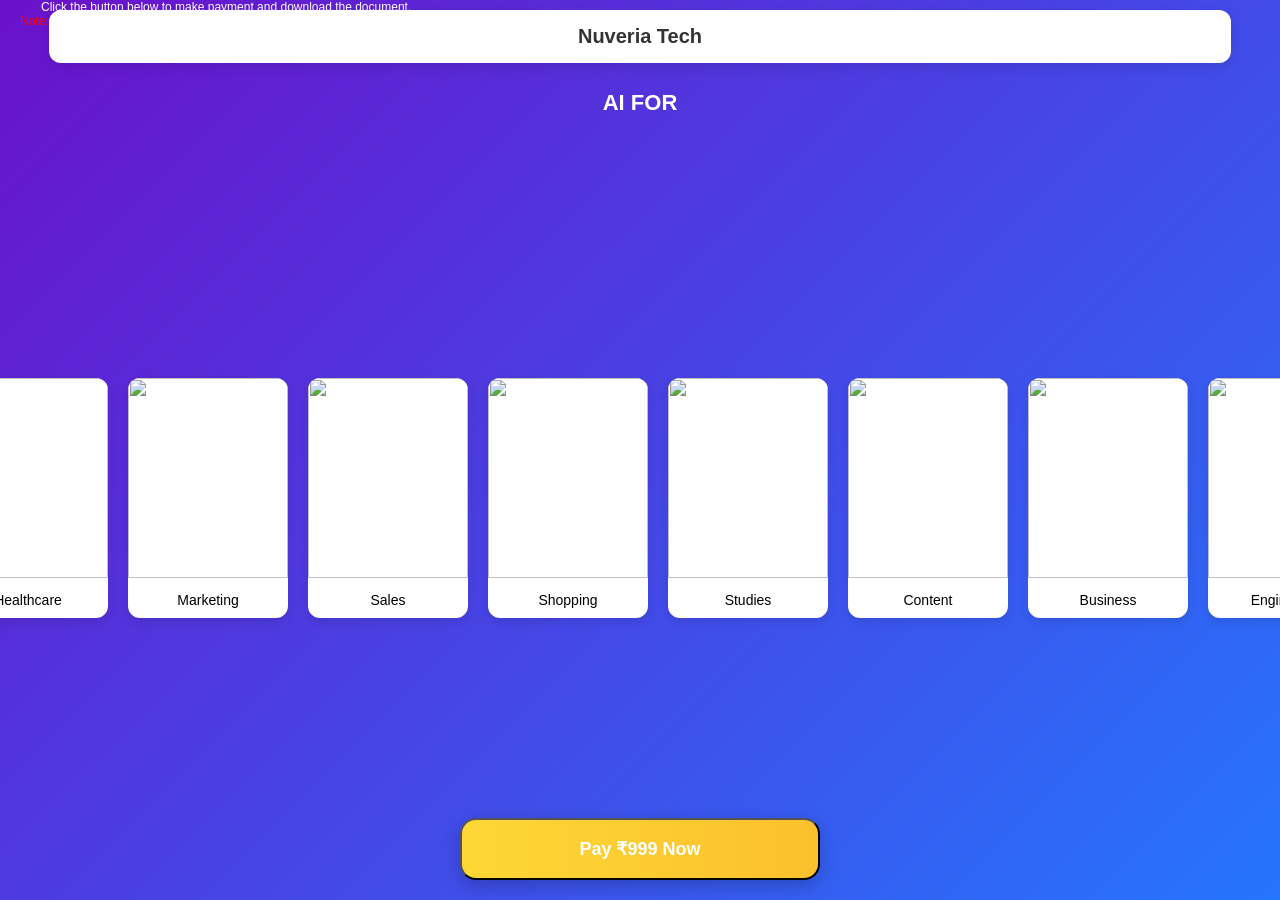
==== index.html @ c8384378 "Force update index.html" ====
<!-- <!DOCTYPE html>
<html lang="en">
<head>
  <meta charset="UTF-8" />
  <meta name="viewport" content="width=device-width, initial-scale=1.0"/>
  <title>Card Grid with UPI</title>
  <link rel="stylesheet" href="style.css" />
</head>
<body>
  <div class="container">
    <div class="card">
      <img src="https://source.unsplash.com/200x200/?beach" alt="">
      <p>Hello</p>
    </div>

    <div class="card">
      <img src="https://source.unsplash.com/200x200/?path" alt="">
      <p>Hello</p>
    </div>

    <div class="card">
      <img src="https://source.unsplash.com/200x200/?laptop" alt="">
      <p>Hello</p>
    </div>

    <div class="card">
      <img src="https://source.unsplash.com/200x200/?mountain" alt="">
      <p>Hello</p>
    </div>

     UPI Payment Card -->
    <!-- <a href="upi://pay?pa=mdsulaiman5134-1@okhdfcbank&pn=QNEST&am=999&cu=INR">
      <div class="card center" style="cursor:pointer; background-color: #d4edda; text-align:center;">
        <h2>Pay</h2>
        <p>Click to pay ₹999</p>
      </div>
    </a>

    
    <div class="card">
      <img src="https://source.unsplash.com/200x200/?plant" alt="">
      <p>Hello</p>
    </div>

    <div class="card">
      <img src="https://source.unsplash.com/200x200/?city" alt="">
      <p>Hello</p>
    </div>

    <div class="card">
      <img src="https://source.unsplash.com/200x200/?sunset" alt="">
      <p>Hello</p>
    </div>
  </div>
</body>
</html> -->
<!-- <!DOCTYPE html>
<html lang="en">
<head>
  <meta charset="UTF-8" />
  <meta name="viewport" content="width=device-width, initial-scale=1.0"/>
  <title>Centered Pay Card Grid</title>
  <style>
    body {
      font-family: 'Segoe UI', sans-serif;
      background-color: #f3f3f3;
      margin: 0;
      display: flex;
      flex-direction: column;
      align-items: center;
    }

    .navbar {
      width: 100%;
      background: #fff;
      display: flex;
      justify-content: flex-end;
      padding: 15px 30px;
      box-shadow: 0 2px 6px rgba(0,0,0,0.1);
    }

    .navbar a {
      margin-left: 20px;
      text-decoration: none;
      color: #333;
      font-weight: bold;
    }

    .grid {
      display: grid;
      grid-template-columns: repeat(3, 1fr);
      grid-template-rows: repeat(3, 1fr);
      gap: 20px;
      margin: 40px;
      max-width: 800px;
      width: 100%;
    }

    .card {
      background-color: white;
      border-radius: 12px;
      overflow: hidden;
      box-shadow: 0 4px 10px rgba(0,0,0,0.1);
      text-align: center;
      padding: 15px;
    }

    .card img {
      width: 100%;
      height: 120px;
      object-fit: cover;
    }

    .card p {
      margin-top: 8px;
      font-size: 16px;
      color: #333;
    }

    .pay {
      grid-column: 2;
      grid-row: 2;
      font-size: 20px;
      font-weight: bold;
      background-color: #fdd835;
    }
    @keyframes float {
  0%   { transform: translateY(0px); }
  50%  { transform: translateY(-10px); }
  100% { transform: translateY(0px); }
}

.card {
  background-color: white;
  border-radius: 12px;
  overflow: hidden;
  box-shadow: 0 4px 10px rgba(0,0,0,0.1);
  text-align: center;
  padding: 15px;
  animation: float 3s ease-in-out infinite;
}

.pay {
  grid-column: 2;
  grid-row: 2;
  font-size: 20px;
  font-weight: bold;
  background-color: #fdd835;
  animation: none; /* Disable float animation for center */
}

  </style>
</head>
<body>
  <div class="navbar">
    <a href="#">Home</a>
    <a href="#">About</a>
    <a href="#">Contact</a>
  </div>

  <div class="grid">
    <div class="card"><img src="img1.jpg" alt="Top Left"><p>Card 1</p></div>
    <div class="card"><img src="img2.jpg" alt="Top Center"><p>Card 2</p></div>
    <div class="card"><img src="img3.jpg" alt="Top Right"><p>Card 3</p></div>
    <div class="card"><img src="img4.jpg" alt="Middle Left"><p>Card 4</p></div>
    <div class="card pay"><p>Pay</p><p>Action</p></div>
    <div class="card"><img src="img5.jpg" alt="Middle Right"><p>Card 5</p></div>
    <div class="card"><img src="img6.jpg" alt="Bottom Left"><p>Card 6</p></div>
    <div class="card"><img src="img7.jpg" alt="Bottom Center"><p>Card 7</p></div>
    <div class="card"><img src="img8.jpg" alt="Bottom Right"><p>Card 8</p></div>
  </div>
</body>
</html> -->
<!-- <!DOCTYPE html>
<html lang="en">
<head>
  <meta charset="UTF-8" />
  <meta name="viewport" content="width=device-width, initial-scale=1.0"/>
  <title>Fixed Floating Cards</title>
  <style>
    * {
      box-sizing: border-box;
    }

    body {
      margin: 0;
      background: #f3f3f3;
      font-family: 'Segoe UI', sans-serif;
      overflow: hidden;
    }

    .navbar {
      width: 100%;
      background: #fff;
      display: flex;
      justify-content: flex-end;
      padding: 15px 30px;
      box-shadow: 0 2px 6px rgba(0,0,0,0.1);
      position: sticky;
      top: 0;
      z-index: 10;
    }

    .navbar a {
      margin-left: 20px;
      text-decoration: none;
      color: #333;
      font-weight: bold;
    }

    .canvas {
      position: relative;
      width: 100vw;
      height: 100vh;
      display: grid;
      grid-template-columns: repeat(3, 1fr);
      grid-template-rows: repeat(3, 1fr);
      gap: 20px;
      padding: 40px;
    }

    .card {
      width: 100%;
      max-width: 160px;
      background: white;
      border-radius: 10px;
      padding: 10px;
      box-shadow: 0 4px 10px rgba(0,0,0,0.1);
      text-align: center;
      animation: float 3s ease-in-out infinite;
      justify-self: center;
      align-self: center;
    }

    .card img {
      width: 100%;
      height: 100px;
      object-fit: cover;
      border-radius: 6px;
    }

    .card p {
      margin: 6px 0 0;
      font-size: 14px;
    }

    .pay {
      background-color: #fdd835;
      font-weight: bold;
      animation: none;
      z-index: 5;
    }

    @keyframes float {
      0% { transform: translateY(0); }
      50% { transform: translateY(-8px); }
      100% { transform: translateY(0); }
    }

    /* Place cards using grid-area names (optional for more control) */
  </style>
</head>
<body>
  <div class="navbar">
    <a href="#">Home</a>
    <a href="#">About</a>
    <a href="#">Contact</a>
  </div>

  <div class="canvas">
    <div class="card"><img src="https://source.unsplash.com/140x100/?forest" alt="1"><p>Card 1</p></div>
    <div class="card"><img src="https://source.unsplash.com/140x100/?beach" alt="2"><p>Card 2</p></div>
    <div class="card"><img src="https://source.unsplash.com/140x100/?sunset" alt="3"><p>Card 3</p></div>
    <div class="card"><img src="https://source.unsplash.com/140x100/?plant" alt="4"><p>Card 4</p></div>
     -->
    <!-- Center Card -->
    <!-- <div class="card pay"><p>Pay</p><p>Click to pay ₹999</p></div>
    
    <div class="card"><img src="https://source.unsplash.com/140x100/?path" alt="5"><p>Card 5</p></div>
    <div class="card"><img src="https://source.unsplash.com/140x100/?city" alt="6"><p>Card 6</p></div>
    <div class="card"><img src="https://source.unsplash.com/140x100/?laptop" alt="7"><p>Card 7</p></div>
    <div class="card"><img src="https://source.unsplash.com/140x100/?mountain" alt="8"><p>Card 8</p></div>
  </div>
</body>
</html> -->
<!-- <!DOCTYPE html>
<html lang="en">
<head>
  <meta name="viewport" content="width=device-width, initial-scale=1.0"/>
  <style>
    body {
      margin: 0;
      font-family: sans-serif;
      background: #f3f3f3;
      display: flex;
      flex-direction: column;
      height: 100vh;
    }

    .carousel-container {
      flex: 1;
      overflow-x: auto;
      display: flex;
      align-items: center;
      padding: 20px;
      scroll-snap-type: x mandatory;
      scroll-behavior: smooth;
    }

    .card {
      flex: 0 0 auto;
      width: 180px;
      margin: 0 10px;
      background: white;
      border-radius: 12px;
      box-shadow: 0 4px 10px rgba(0,0,0,0.1);
      scroll-snap-align: center;
      transition: transform 0.3s, box-shadow 0.3s;
    }

    .card img {
      width: 100%;
      border-top-left-radius: 12px;
      border-top-right-radius: 12px;
    }

    .card p {
      text-align: center;
      padding: 10px;
    }

    .carousel-container:has(.card:hover) .card {
      transform: scale(0.9);
    }

    .card:hover {
      transform: scale(1.1);
      box-shadow: 0 8px 20px rgba(0,0,0,0.2);
      z-index: 10;
    }

    .pay-card {
      background: #fdd835;
      padding: 15px;
      text-align: center;
      font-weight: bold;
      position: sticky;
      bottom: 0;
      z-index: 100;
      box-shadow: 0 -2px 6px rgba(0,0,0,0.1);
    }
  </style>
</head>
<body>

  <div class="carousel-container" id="carousel">
    <div class="card"><img src="https://source.unsplash.com/180x100/?forest"><p>Card 1</p></div>
    <div class="card"><img src="https://source.unsplash.com/180x100/?beach"><p>Card 2</p></div>
    <div class="card"><img src="https://source.unsplash.com/180x100/?sunset"><p>Card 3</p></div>
    <div class="card"><img src="https://source.unsplash.com/180x100/?plant"><p>Card 4</p></div>
    <div class="card"><img src="https://source.unsplash.com/180x100/?mountain"><p>Card 5</p></div>
  Duplicate for seamless loop -->
    <!-- <div class="card"><img src="https://source.unsplash.com/180x100/?forest"><p>Card 1</p></div>
    <div class="card"><img src="https://source.unsplash.com/180x100/?beach"><p>Card 2</p></div>
  </div>

  <div class="pay-card">
    Pay ₹999 Now
  </div>

  <script>
    const carousel = document.getElementById('carousel');
    let scrollSpeed = 1; // lower = slower

    function autoScroll() {
      carousel.scrollLeft += scrollSpeed;
      // If reached end, reset to start
      if (carousel.scrollLeft >= carousel.scrollWidth - carousel.clientWidth) {
        carousel.scrollLeft = 0;
      }
      requestAnimationFrame(autoScroll);
    }

    autoScroll();
  </script>
</body>

</html> -->
<!DOCTYPE html>
<html lang="en">
<head>
  
  <meta charset="UTF-8" />
  <meta name="viewport" content="width=device-width, initial-scale=1.0"/>
  <script src="https://checkout.razorpay.com/v1/checkout.js"></script>
  <title>Nuveria Tech</title>
  <style>
   body {
  margin: 0;
  font-family: 'Poppins', sans-serif;
  background: linear-gradient(135deg, #6a11cb 0%, #2575fc 100%);
  min-height: 100vh;
  display: flex;
  flex-direction: column;
  overflow-x: hidden;
  overflow-y: auto;
}
/* body::before {
  content: '';
  position: fixed;
  top: 0;
  left: 0;
  width: 100%;
  height: 100%;
  background: radial-gradient(circle at 20% 30%, rgba(255, 255, 255, 0.05), transparent 40%),
              radial-gradient(circle at 80% 70%, rgba(255, 255, 255, 0.04), transparent 40%);
  z-index: -1;
  pointer-events: none;
} */





    .carousel-container {
      display: flex;
      overflow-x: hidden;
      white-space: nowrap;
      scroll-behavior: auto;
      padding: 40px 0;
      flex: 1;
      align-items: center;
      position: relative;
    }

    .card {
      flex: 0 0 auto;
      width: 160px;
      margin: 0 10px;
      background: white;
      border-radius: 12px;
      box-shadow: 0 4px 10px rgba(0,0,0,0.1);
      transition: transform 0.3s, box-shadow 0.3s;
      text-align: center;
      transform: scale(1);
    }

    .card img {
      width: 100%;
      height: 200px;
      border-top-left-radius: 12px;
      border-top-right-radius: 12px;
      object-fit: cover;
    }

    .card p {
      margin: 10px 0;
      font-size: 14px;
    }

    .card.active {
      transform: scale(1.15);
      box-shadow: 0 6px 20px rgba(0, 0, 0, 0.2);
      z-index: 1;
    }


    .header-card {
  position: fixed;
  top: 0;
  left: 10px;
  right: 10px;
  margin: 10px auto;
  background: white;
  color: #333;
  font-weight: bold;
  font-size: 20px;
  text-align: center;
  padding: 15px;
  border-radius: 12px;
  box-shadow: 0 4px 12px rgba(0,0,0,0.1);
  z-index: 20;
  max-width: 90%;
}


.pay-card {
  position: fixed;
  bottom: 20px;
  left: 20px;
  right: 20px;
  margin: auto;
  background: linear-gradient(to right, #fdd835, #fbc02d);
  text-align: center;
  font-weight: bold;
  padding: 18px;
  font-size: 18px;
  color: white;
  text-decoration: none;
  border-radius: 16px;
  box-shadow: 0 6px 18px rgba(0, 0, 0, 0.2);
  z-index: 10;
  max-width: 360px;
  transition: transform 0.2s ease, box-shadow 0.2s ease;
}

.pay-card:hover {
  transform: scale(1.03);
  box-shadow: 0 8px 24px rgba(0, 0, 0, 0.3);
  background: linear-gradient(to right, #fbc02d, #fdd835);
}

  </style>
</head>
<body>
  <div class="header-card">
    Nuveria Tech
  </div>
  <div style="text-align: center; font-size: 22px; font-weight: bold; margin-top: 90px; margin-bottom: -20px; color: #ffffff;">
    AI FOR
  </div>
  
  
  
  <div class="carousel-container" id="carousel">
    <!-- First set (original) -->
    <div class="card"><img src="https://services.brieflands.com/cdn/serve/316a3/23036b74d4c390209c0a039803bdeee601fcbb7d/Artificial%20Intelligence%20in%20Medicine%20The%20Future%20of%20Healthcare.jpeg"><p>Healthcare</p></div>
    <div class="card"><img src="https://gkmit.s3.ap-south-1.amazonaws.com/blog/articles/role-of-artificial-intelligence-ai-in-digital-marketing.png"><p>Marketing</p></div>
    <div class="card"><img src="https://tse3.mm.bing.net/th/id/OIP.BgaVU4urtdWelh6Ujl7w_QHaFh?rs=1&pid=ImgDetMain&o=7&rm=3"><p>Sales</p></div>
    <div class="card"><img src="https://img.freepik.com/premium-photo/robot-ai-strolling-down-shopping-district-sidewalk-with-colorful-shopping-bags_1118800-3185.jpg"><p>Shopping</p></div>
    <div class="card"><img src="https://uploads-ssl.webflow.com/608353cb0067e32edaa3e4c9/619518f59591bd962396074d_Content%20Images%20-%20Which%20AI%20Is%20Learn%20by%20Its%20Own%20(2).jpg"><p>Studies</p></div>
    <div class="card"><img src="https://tse4.mm.bing.net/th/id/OIP.P_VBnuedx8YkzdFWtx4uAQHaE8?rs=1&pid=ImgDetMain&o=7&rm=3"><p>Content</p></div>
    <div class="card"><img src="https://tse4.mm.bing.net/th/id/OIP.8j4a8fmRuPJq64X3dWqZVQHaEO?rs=1&pid=ImgDetMain&o=7&rm=3"><p>Business</p></div>
    <div class="card"><img src="https://tse4.mm.bing.net/th/id/OIP.hZO01-mLD9NF1LNc8VGB8AHaE8?rs=1&pid=ImgDetMain&o=7&rm=3"><p>Engineering</p></div>
    <div class="card"><img src="https://e1.pxfuel.com/desktop-wallpaper/181/120/desktop-wallpaper-awesome-47-financial-finance.jpg"><p>Finance</p></div>
    <div class="card"><img src="https://www.thestatesman.com/wp-content/uploads/2020/08/LAW.jpg"><p>Law</p></div>
  </div>
  
  <div style="text-align: center;position: fixed; margin-bottom: 75px; font-size: 12px; padding: 0 20px 10px; color: #ffffff;">
    Click the button below to make payment and download the document.<br>
    <span style="color: red;">Note: Document will get automatically downloaded once the payment is done.</span>
  </div>

  
  <!-- <button class="pay-card" onclick="startRazorpay()">Pay ₹999 Now</button> -->
  <button class="pay-card" id="payBtn" onclick="askReferral()">Pay ₹999 Now</button>


  <script>
    const carousel = document.getElementById('carousel');
    let scrollSpeed = 1;
    let isPaused = false;
    let lastCenteredCard = null;

    // Clone cards at the end for infinite scroll illusion
    const originalCards = Array.from(document.querySelectorAll('.card'));
    originalCards.forEach(card => {
      const clone = card.cloneNode(true);
      carousel.appendChild(clone);
    });

    // Scroll to first card manually
    window.addEventListener('load', () => {
      carousel.scrollLeft = 0;
      requestAnimationFrame(autoScroll);
    });

    function getCenterCard() {
      const center = carousel.getBoundingClientRect().left + carousel.clientWidth / 2;
      let closest = null, minDistance = Infinity;

      document.querySelectorAll('.card').forEach(card => {
        const rect = card.getBoundingClientRect();
        const cardCenter = rect.left + rect.width / 2;
        const distance = Math.abs(center - cardCenter);
        if (distance < minDistance) {
          minDistance = distance;
          closest = card;
        }
      });

      return closest;
    }

    function autoScroll() {
      if (!isPaused) {
        carousel.scrollLeft += scrollSpeed;
      }

      const centerCard = getCenterCard();
      const center = carousel.getBoundingClientRect().left + carousel.clientWidth / 2;
      const cardCenter = centerCard.getBoundingClientRect().left + centerCard.offsetWidth / 2;
      const isCentered = Math.abs(center - cardCenter) < 2;

      if (isCentered && centerCard !== lastCenteredCard && !isPaused) {
        isPaused = true;
        lastCenteredCard = centerCard;

        document.querySelectorAll('.card').forEach(c => c.classList.remove('active'));
        centerCard.classList.add('active');

        setTimeout(() => {
          isPaused = false;
          centerCard.classList.remove('active');
        }, 1000); // 1 second pause
      }

      // Reset when we scroll past clones
      if (carousel.scrollLeft >= carousel.scrollWidth - carousel.clientWidth - 5) {
        carousel.scrollLeft = 0;
        lastCenteredCard = null;
      }

      requestAnimationFrame(autoScroll);
    }

    function startRazorpay() {
    const options = {
      "key": "rzp_live_yNs2QW1S614Wqk", // replace with your key
      "amount": finalAmount,
      "currency": "INR",
      "name": "Nuveria Tech",
      "description": "Product Purchase",
      "handler": function (response){
        alert("Payment successful! Razorpay ID: " + response.razorpay_payment_id);

        const link = document.createElement('a');
link.href = 'nuveria_tech.pdf'; // path to your local PDF
link.download = 'nuveria_tech.pdf'; // force download
document.body.appendChild(link);
link.click();
document.body.removeChild(link);

      },
      "prefill": {
        "name": "Customer Name",
        "email": "email@example.com",
        "contact": "9876543210"
      },
      "theme": {
        "color": "#fdd835"
      }
    };
    const rzp = new Razorpay(options);
    rzp.open();
  }


  let finalAmount = 99900;
const VALID_REFERRAL = "NUVERIA50";

function askReferral() {
  document.getElementById("referralPopup").style.display = "flex";
}

function showReferralInput() {
  document.getElementById("referralInputContainer").style.display = "block";
}

function continueWithoutReferral() {
  finalAmount = 999900;
  closeReferralPopup();
  startRazorpay();
}

function applyReferral() {
  const code = document.getElementById("referralCode").value.trim().toUpperCase();
  const error = document.getElementById("referralError");

  if (code === VALID_REFERRAL) {
    finalAmount = 99900; 
    error.textContent = "";
    closeReferralPopup();
    startRazorpay();
  } else {
    error.textContent = "Invalid referral code!";
  }
}

function closeReferralPopup() {
  document.getElementById("referralPopup").style.display = "none";
}


  </script>

<!-- Referral Popup -->
<div id="referralPopup" style="
  display: none;
  position: fixed;
  top: 0; left: 0; right: 0; bottom: 0;
  background: rgba(0,0,0,0.7);
  z-index: 1000;
  justify-content: center;
  align-items: center;
">
  <div style="background: white; padding: 25px; border-radius: 12px; text-align: center; max-width: 300px;">
    <p style="font-weight: bold; margin-bottom: 15px;">Do you have a referral code?</p>
    <button onclick="showReferralInput()" style="margin-bottom: 10px; padding: 8px 15px; border: none; background: #4a00e0; color: white; border-radius: 8px;">Yes, I have</button><br>
    <button onclick="continueWithoutReferral()" style="padding: 8px 15px; border: none; background: #888; color: white; border-radius: 8px;">Continue without referral</button>

    <div id="referralInputContainer" style="margin-top: 15px; display: none;">
      <input type="text" id="referralCode" placeholder="Enter referral code" style="padding: 8px; width: 100%; border-radius: 6px; border: 1px solid #ccc; margin-bottom: 10px;">
      <div id="referralError" style="color: red; font-size: 12px;"></div>
      <button onclick="applyReferral()" style="margin-top: 8px; padding: 8px 15px; border: none; background: #4a00e0; color: white; border-radius: 8px;">Apply</button>
    </div>
  </div>
</div>


</body>
</html>
---- style.css ----
body {
    margin: 0;
    padding: 0;
    font-family: 'Segoe UI', sans-serif;
    background-color: #f9f9f9;
    display: flex;
    justify-content: center;
    align-items: center;
    min-height: 100vh;
  }
  
  .container {
    display: grid;
    grid-template-columns: repeat(3, 150px);
    grid-template-rows: repeat(3, 150px);
    gap: 20px;
    position: relative;
  }
  
  .card {
    background-color: white;
    border-radius: 16px;
    box-shadow: 0 4px 20px rgba(0,0,0,0.1);
    display: flex;
    flex-direction: column;
    align-items: center;
    justify-content: center;
    overflow: hidden;
    text-align: center;
    transition: transform 0.2s ease;
}

.card:hover {
  transform: translateY(-5px);
}

.card img {
  width: 100%;
  height: 100px;
  object-fit: cover;
}

.card p {
  margin: 10px 0;
  font-weight: 500;
}

.card.center {
    grid-column: 2 / 3;
    grid-row: 2 / 3;
    background: linear-gradient(135deg, #000000, #333333);
    color: white;
    font-size: 24px;
    font-weight: bold;
    justify-content: center;
    align-items: center;
    border: 2px solid #00e676;
    box-shadow: 0 8px 30px rgba(0, 230, 118, 0.2);
    cursor: pointer;
    transition: transform 0.3s ease, box-shadow 0.3s ease;
  }
  
  .card.center:hover {
    transform: scale(1.05);
    box-shadow: 0 12px 40px rgba(0, 230, 118, 0.4);
  }
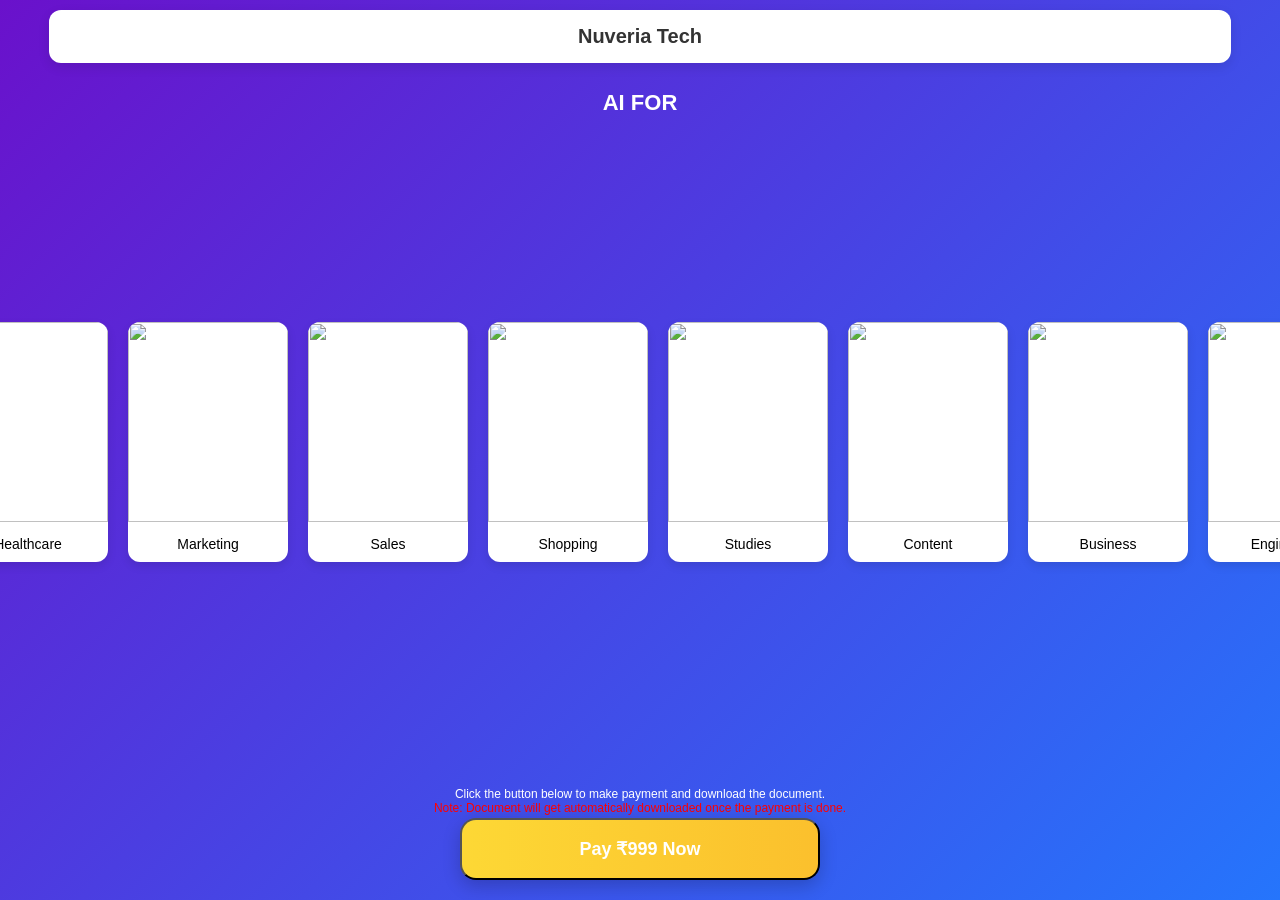
==== commit 2b20599e: "Force update index.html" ====
--- a/index.html
+++ b/index.html
@@ -536,7 +536,7 @@
     <div class="card"><img src="https://www.thestatesman.com/wp-content/uploads/2020/08/LAW.jpg"><p>Law</p></div>
   </div>
   
-  <div style="text-align: center;position: fixed; margin-bottom: 75px; font-size: 12px; padding: 0 20px 10px; color: #ffffff;">
+  <div style="text-align: center; margin-bottom: 75px; font-size: 12px; padding: 0 20px 10px; color: #ffffff;">
     Click the button below to make payment and download the document.<br>
     <span style="color: red;">Note: Document will get automatically downloaded once the payment is done.</span>
   </div>
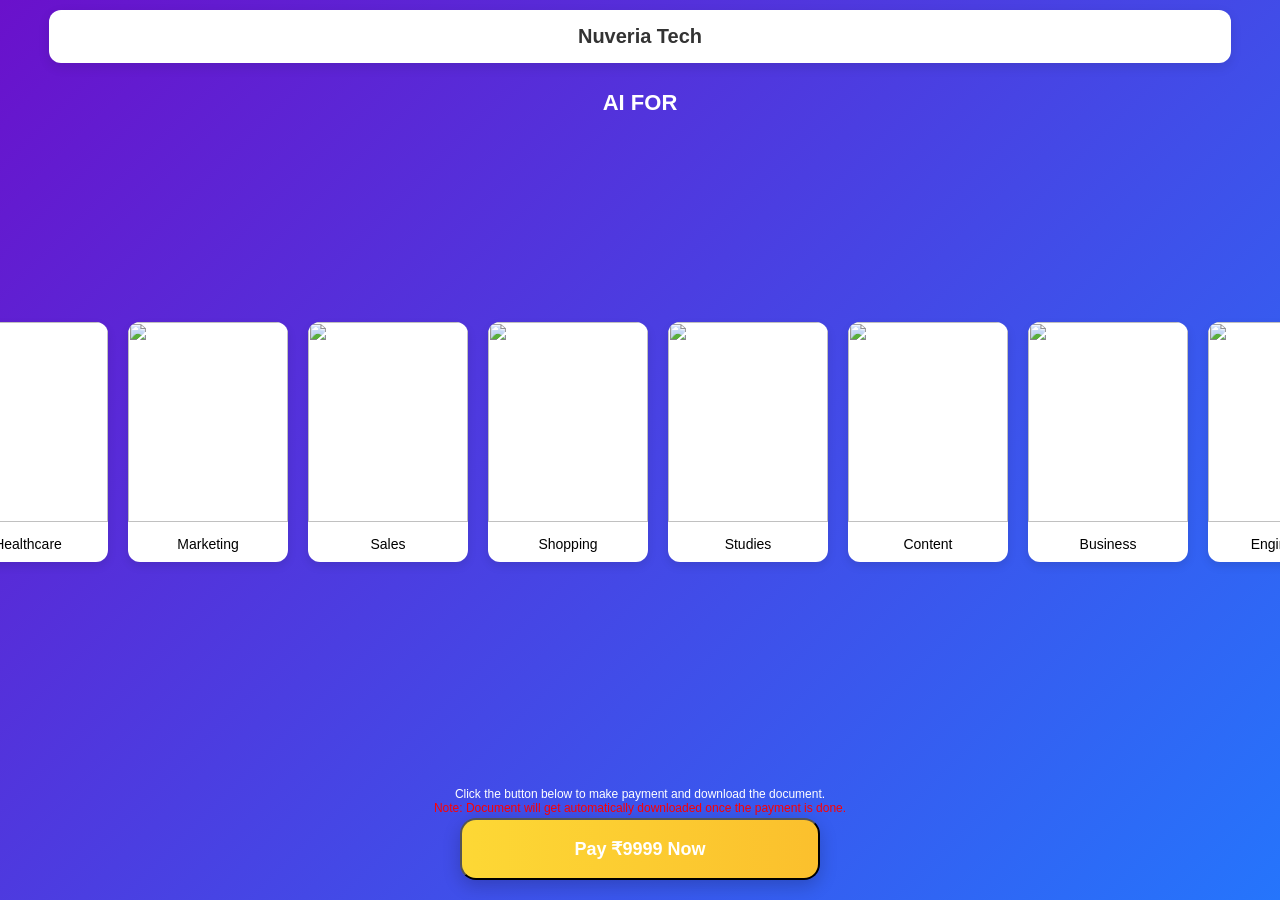
==== commit 89778d42: "Force update index.html" ====
--- a/index.html
+++ b/index.html
@@ -543,7 +543,7 @@
 
   
   <!-- <button class="pay-card" onclick="startRazorpay()">Pay ₹999 Now</button> -->
-  <button class="pay-card" id="payBtn" onclick="askReferral()">Pay ₹999 Now</button>
+  <button class="pay-card" id="payBtn" onclick="askReferral()">Pay ₹9999 Now</button>
 
 
   <script>
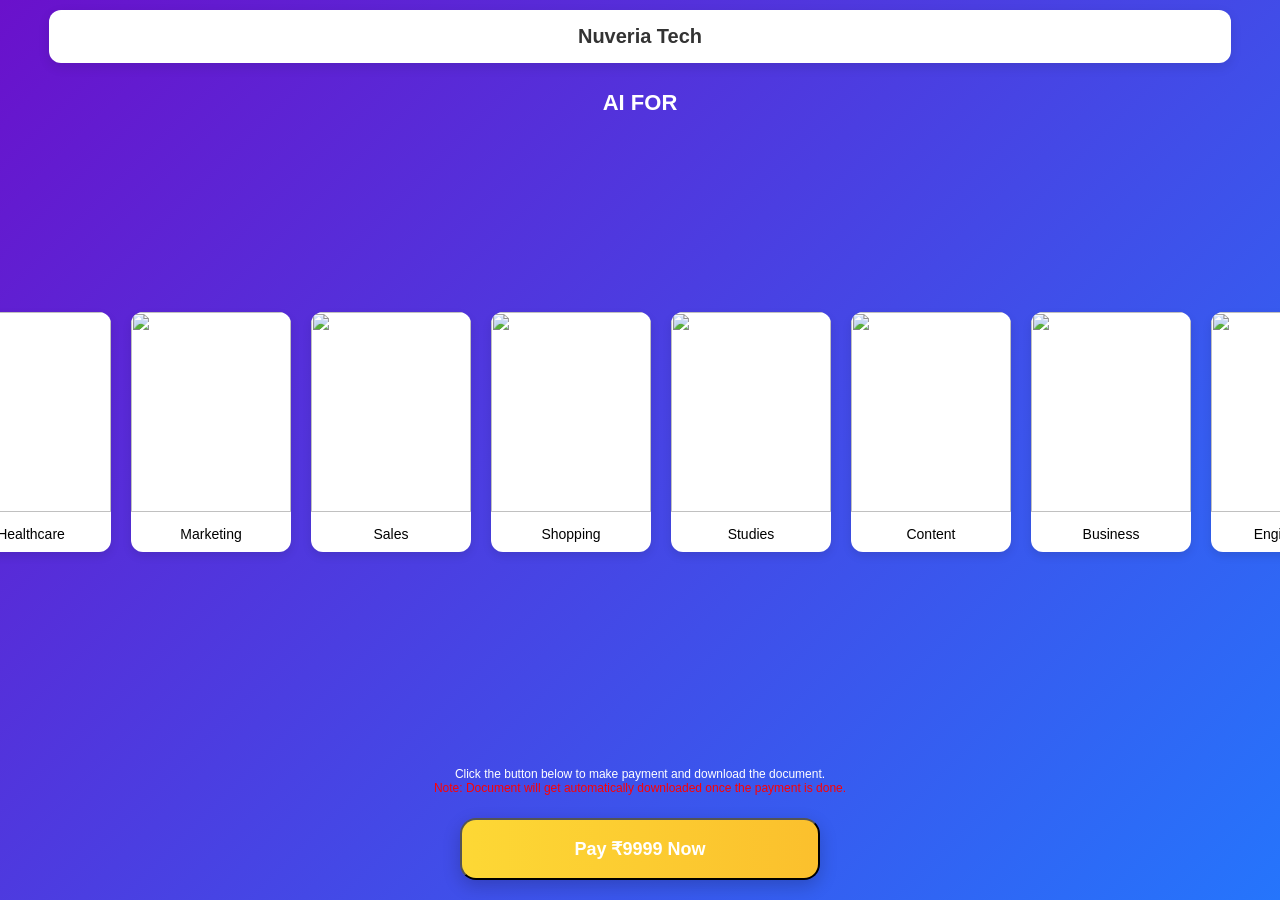
==== commit 87a2e745: "Force update index.html" ====
--- a/index.html
+++ b/index.html
@@ -536,7 +536,7 @@
     <div class="card"><img src="https://www.thestatesman.com/wp-content/uploads/2020/08/LAW.jpg"><p>Law</p></div>
   </div>
   
-  <div style="text-align: center; margin-bottom: 75px; font-size: 12px; padding: 0 20px 10px; color: #ffffff;">
+  <div style="text-align: center; margin-bottom: 95px; font-size: 12px; padding: 0 20px 10px; color: #ffffff;">
     Click the button below to make payment and download the document.<br>
     <span style="color: red;">Note: Document will get automatically downloaded once the payment is done.</span>
   </div>
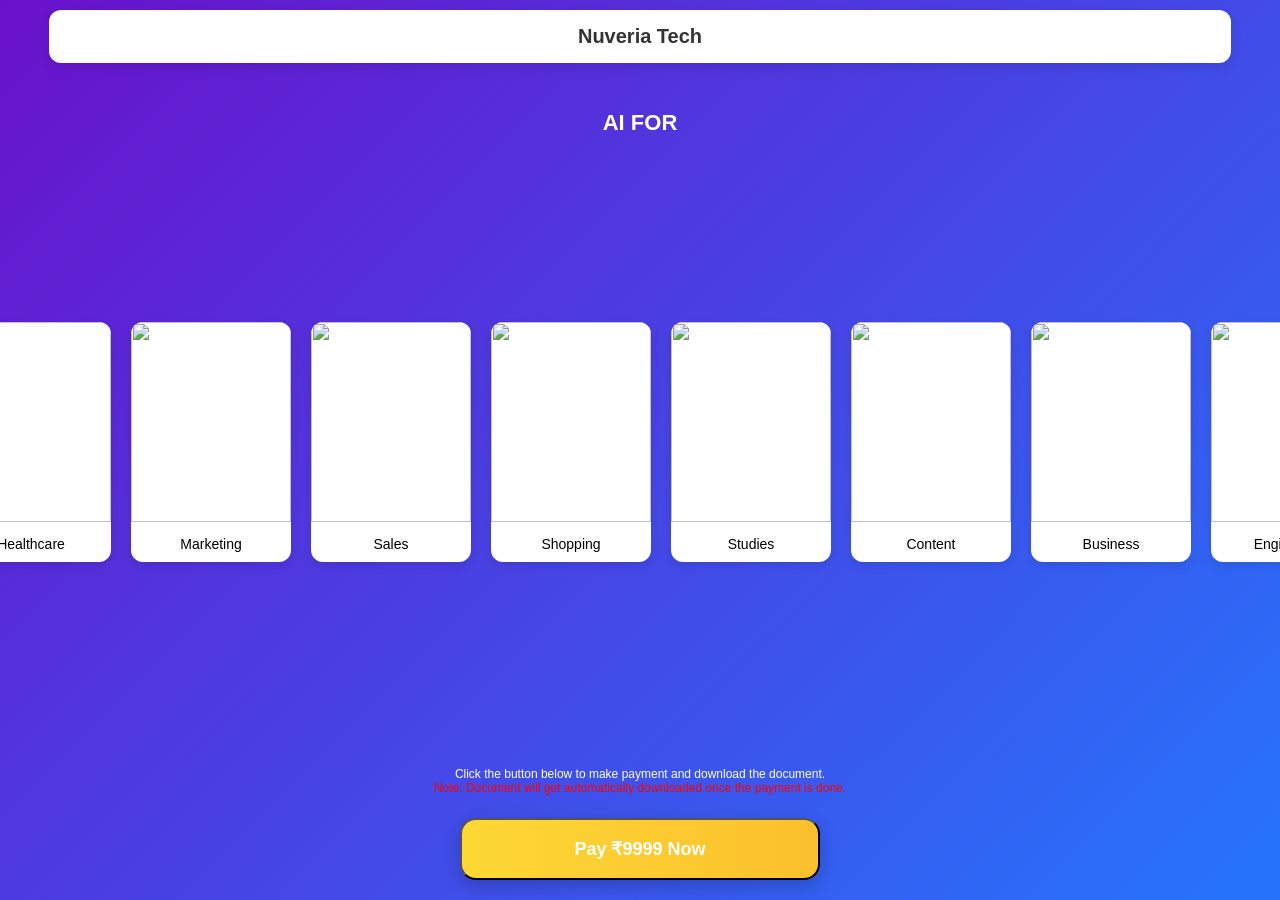
==== commit 76985b9b: "Force update index.html" ====
--- a/index.html
+++ b/index.html
@@ -516,7 +516,7 @@
   <div class="header-card">
     Nuveria Tech
   </div>
-  <div style="text-align: center; font-size: 22px; font-weight: bold; margin-top: 90px; margin-bottom: -20px; color: #ffffff;">
+  <div style="text-align: center; font-size: 22px; font-weight: bold; margin-top: 110px; margin-bottom: -20px; color: #ffffff;">
     AI FOR
   </div>
   
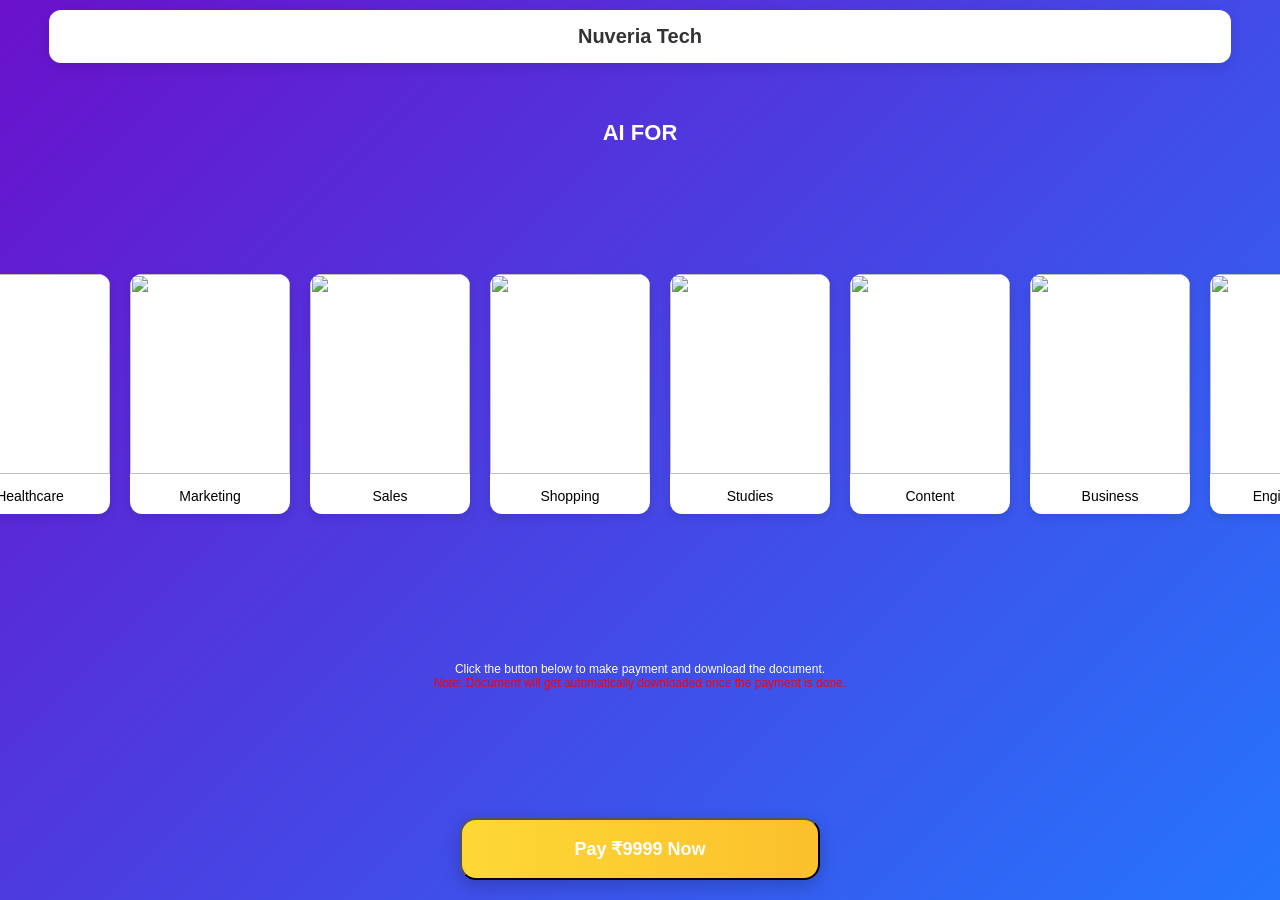
==== commit 182bd97d: "Force update index.html" ====
--- a/index.html
+++ b/index.html
@@ -516,7 +516,7 @@
   <div class="header-card">
     Nuveria Tech
   </div>
-  <div style="text-align: center; font-size: 22px; font-weight: bold; margin-top: 110px; margin-bottom: -20px; color: #ffffff;">
+  <div style="text-align: center; font-size: 22px; font-weight: bold; margin-top: 120px; margin-bottom: -20px; color: #ffffff;">
     AI FOR
   </div>
   
@@ -536,7 +536,7 @@
     <div class="card"><img src="https://www.thestatesman.com/wp-content/uploads/2020/08/LAW.jpg"><p>Law</p></div>
   </div>
   
-  <div style="text-align: center; margin-bottom: 95px; font-size: 12px; padding: 0 20px 10px; color: #ffffff;">
+  <div style="text-align: center; margin-bottom: 200px; font-size: 12px; padding: 0 20px 10px; color: #ffffff;">
     Click the button below to make payment and download the document.<br>
     <span style="color: red;">Note: Document will get automatically downloaded once the payment is done.</span>
   </div>
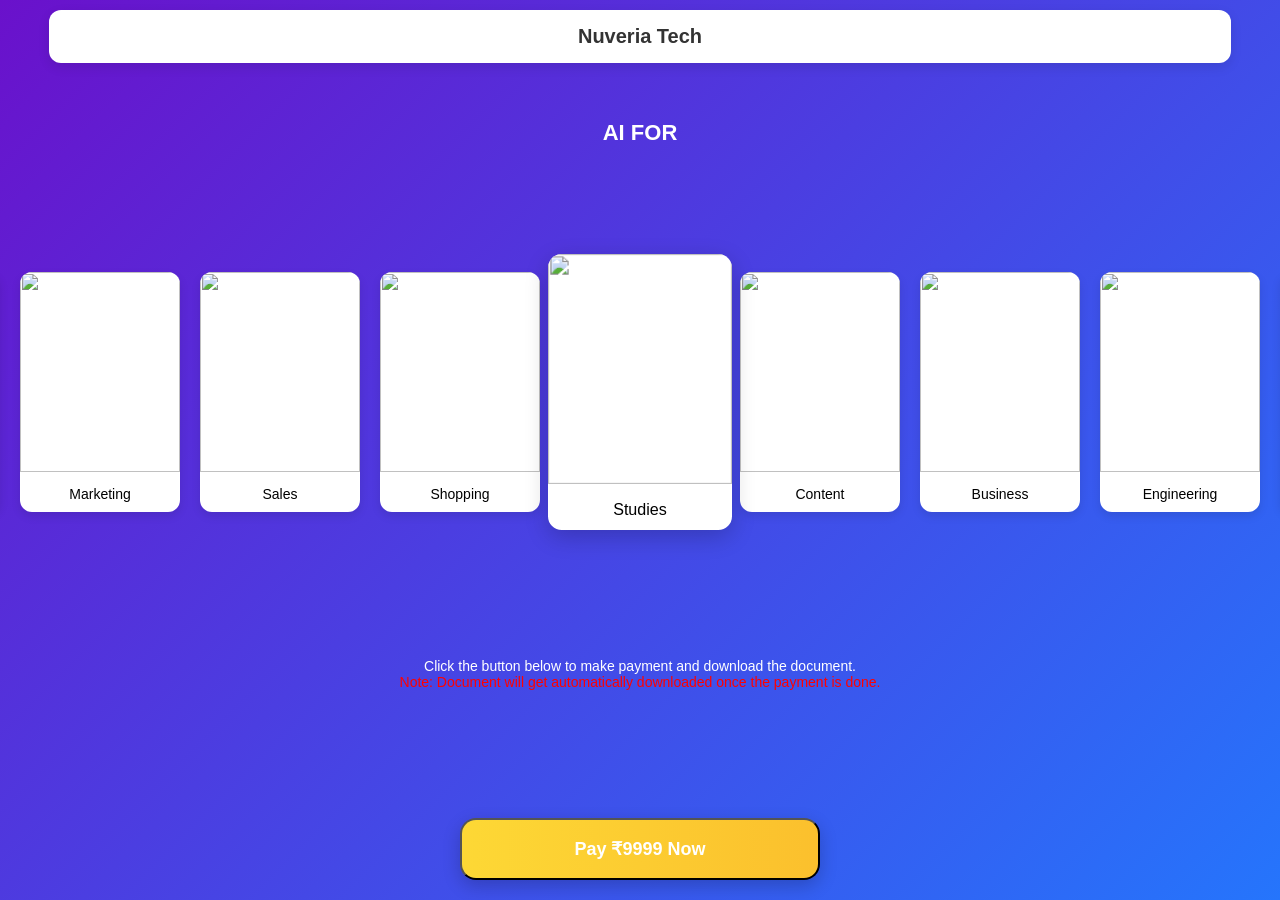
==== commit 660f0179: "Force update index.html" ====
--- a/index.html
+++ b/index.html
@@ -501,6 +501,7 @@
   box-shadow: 0 6px 18px rgba(0, 0, 0, 0.2);
   z-index: 10;
   max-width: 360px;
+  animation: pulse 1.5s infinite ease-in-out;
   transition: transform 0.2s ease, box-shadow 0.2s ease;
 }
 
@@ -509,6 +510,13 @@
   box-shadow: 0 8px 24px rgba(0, 0, 0, 0.3);
   background: linear-gradient(to right, #fbc02d, #fdd835);
 }
+
+@keyframes pulse {
+  0%   { transform: scale(1); }
+  50%  { transform: scale(1.08); }
+  100% { transform: scale(1); }
+}
+
 
   </style>
 </head>
@@ -536,7 +544,7 @@
     <div class="card"><img src="https://www.thestatesman.com/wp-content/uploads/2020/08/LAW.jpg"><p>Law</p></div>
   </div>
   
-  <div style="text-align: center; margin-bottom: 200px; font-size: 12px; padding: 0 20px 10px; color: #ffffff;">
+  <div style="text-align: center; margin-bottom: 200px; font-size: 14px; padding: 0 20px 10px; color: #ffffff;">
     Click the button below to make payment and download the document.<br>
     <span style="color: red;">Note: Document will get automatically downloaded once the payment is done.</span>
   </div>
@@ -548,7 +556,7 @@
 
   <script>
     const carousel = document.getElementById('carousel');
-    let scrollSpeed = 1;
+    let scrollSpeed = 5;
     let isPaused = false;
     let lastCenteredCard = null;
 
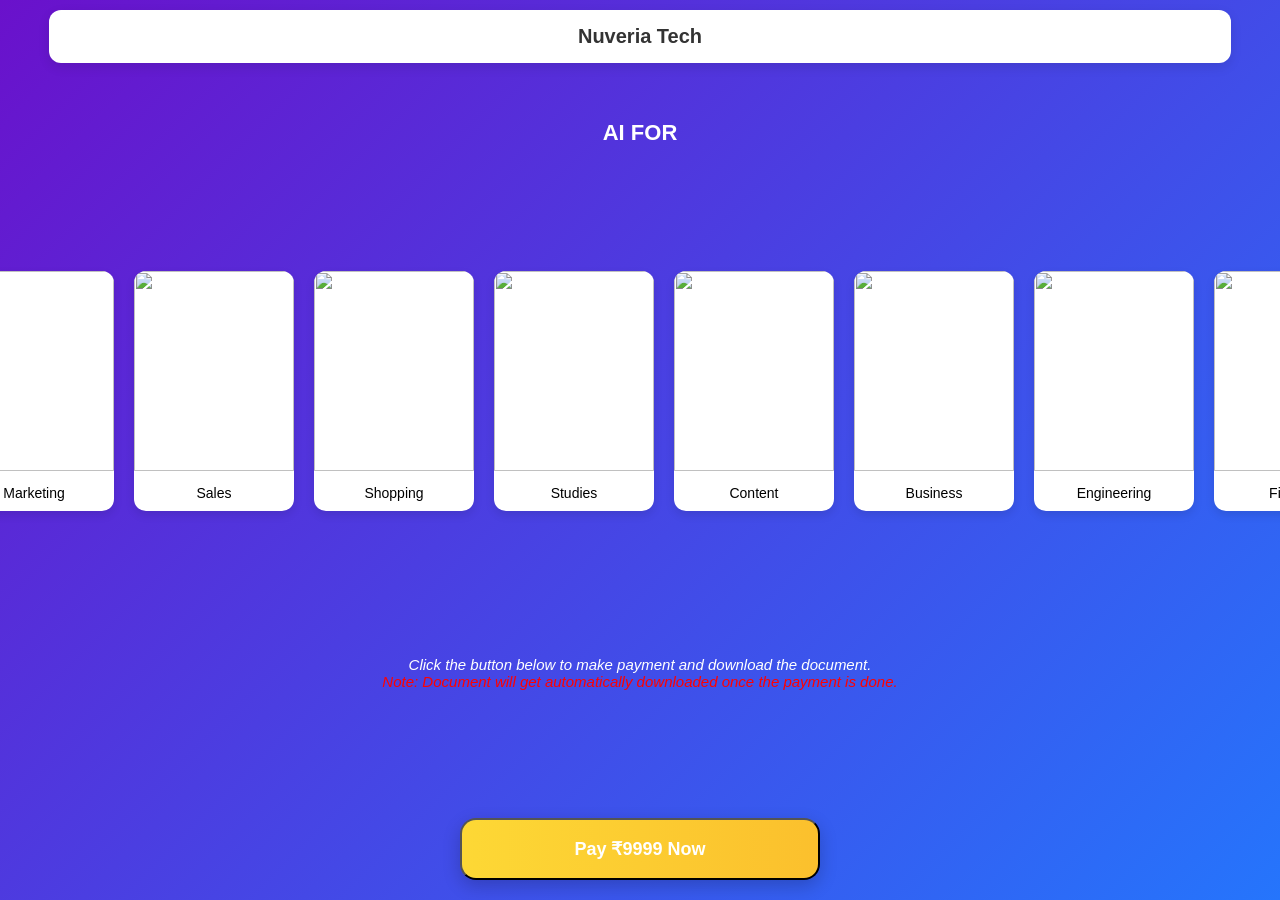
==== commit 6d9fde13: "Force update index.html" ====
--- a/index.html
+++ b/index.html
@@ -544,7 +544,7 @@
     <div class="card"><img src="https://www.thestatesman.com/wp-content/uploads/2020/08/LAW.jpg"><p>Law</p></div>
   </div>
   
-  <div style="text-align: center; margin-bottom: 200px; font-size: 14px; padding: 0 20px 10px; color: #ffffff;">
+  <div style="text-align: center; margin-bottom: 200px; font-style:oblique; font-size: 15px; padding: 0 20px 10px; color: #ffffff;">
     Click the button below to make payment and download the document.<br>
     <span style="color: red;">Note: Document will get automatically downloaded once the payment is done.</span>
   </div>
@@ -556,7 +556,7 @@
 
   <script>
     const carousel = document.getElementById('carousel');
-    let scrollSpeed = 5;
+    let scrollSpeed = 4;
     let isPaused = false;
     let lastCenteredCard = null;
 
